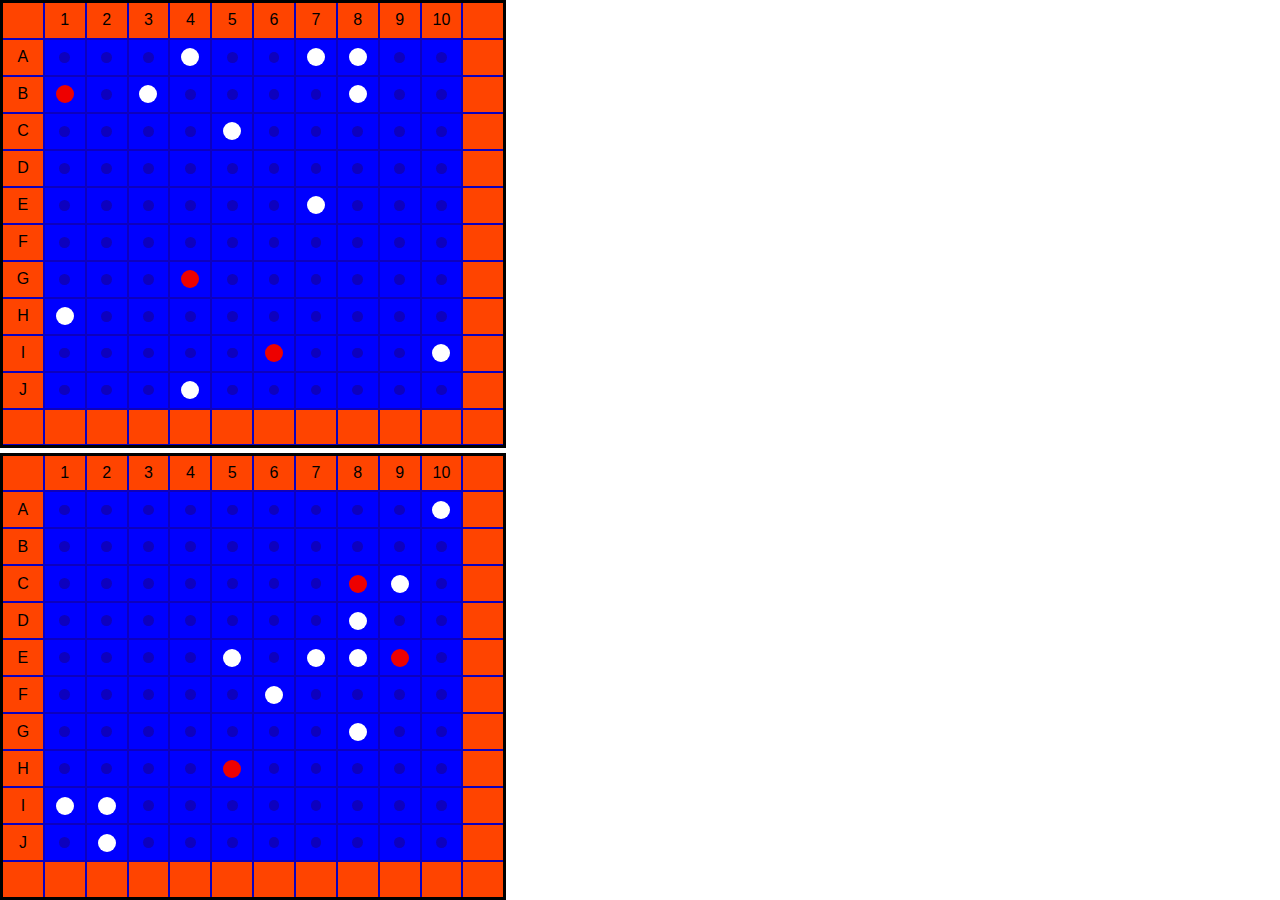
==== index.html @ 9ce31471 "Rename files to more conventional names." ====
<!DOCTYPE html>
<html>
<head>
  <title>GA Battleship</title>
  <meta charset="utf-8">
  <meta name="viewport" content="width=device-width">
  <link href="css/main.css" rel="stylesheet" type="text/css" />
  <script defer src="js/main.js"></script>
</head>
<body>
  <div class="flex-ctr game-board" id="p1-board">
  </div>
  <div class="flex-ctr game-board" id="p2-board">
  </div>
</body>
---- css/main.css ----
* {
  /* height & width now includes border & padding */
  box-sizing: border-box;
}

body {
  margin: 0;
  font-family: Helvetica;
  text-align: center;
  display: grid;
  grid-template-rows: 1fr 1fr;
  gap: 5px;
  height: 100vh;
  width: 56.25vh;
}

/* div {
  background-color: red;
} */

.flex-ctr {
  display: flex;
  justify-content: center;
  align-items: center;
}

/* .game-board {
  border: 10px solid red;
  background-color: rgb(13, 0, 190);
  display: grid;
  grid-template-rows: repeat(10, 1fr);
  grid-template-columns: repeat(10, 1fr);
  gap: 2px;
} */

.game-board {
  /* border: 10px solid red; */
  border: 3px solid black;
  background-color: rgb(13, 0, 190);
  display: grid;
  grid-template-rows: repeat(12, 1fr);
  grid-template-columns: repeat(12, 1fr);
  gap: 2px;
}


/* .game-board-border {
  padding: 10px;
  height: 100%;
  background-color: #000;
} */

/* .board-border-left {
  grid-row: 1 / 13;
  background-color: green;
}

.board-border-top {
  grid-column: 2 / 12;
}

.board-border-right {
  grid-row: 1 / 13;
}

.board-border-bottom {
  grid-column: 2 / 12;
} */

.board-border-square {
  background-color: #f40;
  height: 100%;
  display: flex;
  justify-content: center;
  align-items: center;
}  

.board-square {
  background-color: blue;
  height: 100%;
  display: flex;
  justify-content: center;
  align-items: center;
}

.board-square:hover {
  border: 2px solid #0f0;
}

.ship-left {
  border-top: 3px #333 solid;
  border-left: 3px #333 solid;
  border-bottom: 3px #333 solid;
  background-color: grey;
}

.ship-lr-mid {
  border-top: 3px #333 solid;
  border-bottom: 3px #333 solid;
  background-color: grey;
}

.ship-right {
  border-top: 3px #333 solid;
  border-right: 3px #333 solid;
  border-bottom: 3px #333 solid;
  background-color: grey;
}

.ship-top {
  border-top: 3px #333 solid;
  border-left: 3px #333 solid;
  border-right: 3px #333 solid;
  background-color: grey;
}

.ship-tb-mid {
  border-left: 3px #333 solid;
  border-right: 3px #333 solid;
  background-color: grey;
}

.ship-bottom {
  border-left: 3px #333 solid;
  border-right: 3px #333 solid;
  border-bottom: 3px #333 solid;
  background-color: grey;
}

.peg-hole {
  height: 1.2vh;
  width: 1.2vh;
  background-color: rgb(13, 0, 190);
  border-radius: 50%;
  display: inline-block;
}

.in-ship {
  background-color: #333;
}

.peg {
  height: 2vh;
  width: 2vh;
  border-radius: 50%;
  /* border: 2px solid; */
  display: inline-block;
}

.white-peg {
  background-color: #fff;
  /* border-color: #aaa; */
}

.red-peg {
  background-color: #e00;
  /* border-color: #900; */
}

.ship {
  background-color: grey;
  border: 3px solid black;
  position: absolute;
}
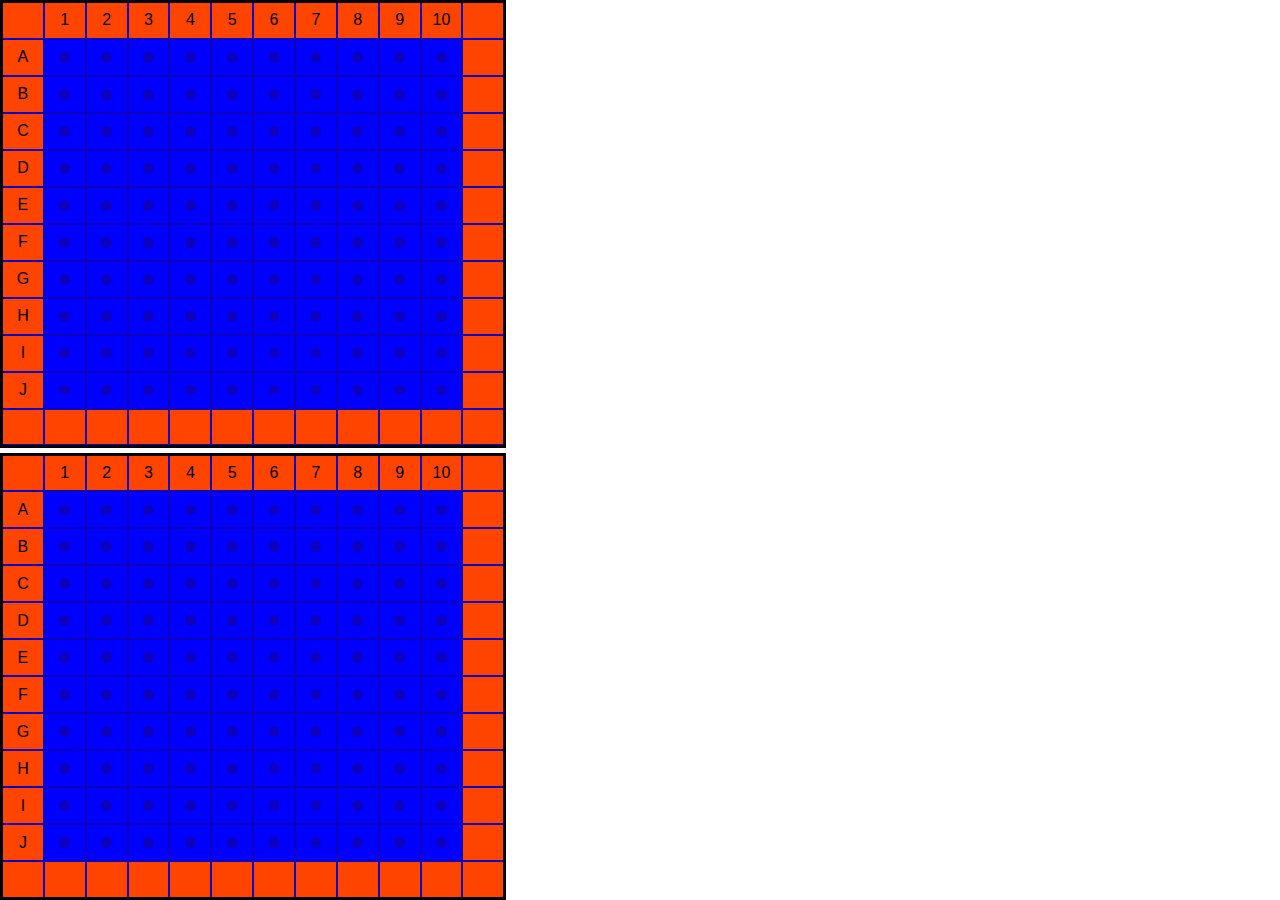
==== commit f6862220: "Partially implement messaging. Implement HTML elemnt caching." ====
--- a/index.html
+++ b/index.html
@@ -12,4 +12,5 @@
   </div>
   <div class="flex-ctr game-board" id="p2-board">
   </div>
+  <div class="flex-ctr message" style="display: none;" id="message-container"><span id="message-text">Welcome to GA Battleship.<br><br>Some message content.<br><br>Click to begin!</span></div>
 </body>--- a/css/main.css
+++ b/css/main.css
@@ -1,5 +1,4 @@
 * {
-  /* height & width now includes border & padding */
   box-sizing: border-box;
 }
 
@@ -14,27 +13,13 @@
   width: 56.25vh;
 }
 
-/* div {
-  background-color: red;
-} */
-
 .flex-ctr {
   display: flex;
   justify-content: center;
   align-items: center;
 }
 
-/* .game-board {
-  border: 10px solid red;
-  background-color: rgb(13, 0, 190);
-  display: grid;
-  grid-template-rows: repeat(10, 1fr);
-  grid-template-columns: repeat(10, 1fr);
-  gap: 2px;
-} */
-
 .game-board {
-  /* border: 10px solid red; */
   border: 3px solid black;
   background-color: rgb(13, 0, 190);
   display: grid;
@@ -42,30 +27,6 @@
   grid-template-columns: repeat(12, 1fr);
   gap: 2px;
 }
-
-
-/* .game-board-border {
-  padding: 10px;
-  height: 100%;
-  background-color: #000;
-} */
-
-/* .board-border-left {
-  grid-row: 1 / 13;
-  background-color: green;
-}
-
-.board-border-top {
-  grid-column: 2 / 12;
-}
-
-.board-border-right {
-  grid-row: 1 / 13;
-}
-
-.board-border-bottom {
-  grid-column: 2 / 12;
-} */
 
 .board-border-square {
   background-color: #f40;
@@ -83,9 +44,9 @@
   align-items: center;
 }
 
-.board-square:hover {
+/* .board-square:hover {
   border: 2px solid #0f0;
-}
+} */
 
 .ship-left {
   border-top: 3px #333 solid;
@@ -124,6 +85,86 @@
   border-left: 3px #333 solid;
   border-right: 3px #333 solid;
   border-bottom: 3px #333 solid;
+  background-color: grey;
+}
+
+.ship-deploying-left {
+  border-top: 3px #333 dashed;
+  border-left: 3px #333 dashed;
+  border-bottom: 3px #333 dashed;
+  background-color: grey;
+}
+
+.ship-deploying-lr-mid {
+  border-top: 3px #333 dashed;
+  border-bottom: 3px #333 dashed;
+  background-color: grey;
+}
+
+.ship-deploying-right {
+  border-top: 3px #333 dashed;
+  border-right: 3px #333 dashed;
+  border-bottom: 3px #333 dashed;
+  background-color: grey;
+}
+
+.ship-deploying-top {
+  border-top: 3px #333 dashed;
+  border-left: 3px #333 dashed;
+  border-right: 3px #333 dashed;
+  background-color: grey;
+}
+
+.ship-deploying-tb-mid {
+  border-left: 3px #333 dashed;
+  border-right: 3px #333 dashed;
+  background-color: grey;
+}
+
+.ship-deploying-bottom {
+  border-left: 3px #333 dashed;
+  border-right: 3px #333 dashed;
+  border-bottom: 3px #333 dashed;
+  background-color: grey;
+}
+
+.ship-collision-left {
+  border-top: 3px #f00 dashed;
+  border-left: 3px #f00 dashed;
+  border-bottom: 3px #f00 dashed;
+  background-color: grey;
+}
+
+.ship-collision-lr-mid {
+  border-top: 3px #f00 dashed;
+  border-bottom: 3px #f00 dashed;
+  background-color: grey;
+}
+
+.ship-collision-right {
+  border-top: 3px #f00 dashed;
+  border-right: 3px #f00 dashed;
+  border-bottom: 3px #f00 dashed;
+  background-color: grey;
+}
+
+.ship-collision-top {
+  border-top: 3px #f00 dashed;
+  border-left: 3px #f00 dashed;
+  border-right: 3px #f00 dashed;
+  background-color: grey;
+}
+
+.ship-collision-tb-mid {
+  border-left: 3px #f00 dashed;
+  border-right: 3px #f00 dashed;
+  background-color: grey;
+}
+
+.ship-collision-bottom {
+  border-left: 3px #f00 dashed;
+  border-right: 3px #f00 dashed;
+  border-bottom: 3px #f00 dashed;
   background-color: grey;
 }
 
@@ -139,6 +180,10 @@
   background-color: #333;
 }
 
+.anchor {
+  background-color: #0f0;
+}
+
 .peg {
   height: 2vh;
   width: 2vh;
@@ -162,3 +207,18 @@
   border: 3px solid black;
   position: absolute;
 }
+
+.message {
+  position: absolute;
+  /* float: left; */
+  /* margin: 0 auto; */
+  background-color: #f7ed9c;
+  width: 50vh;
+  min-height: 20vh;
+  left: 3vh;
+  top: 35vh;
+  border: 1vh solid black;
+  border-radius: 10%;
+  font-size: 3.5vh;
+  padding: 1vh;
+}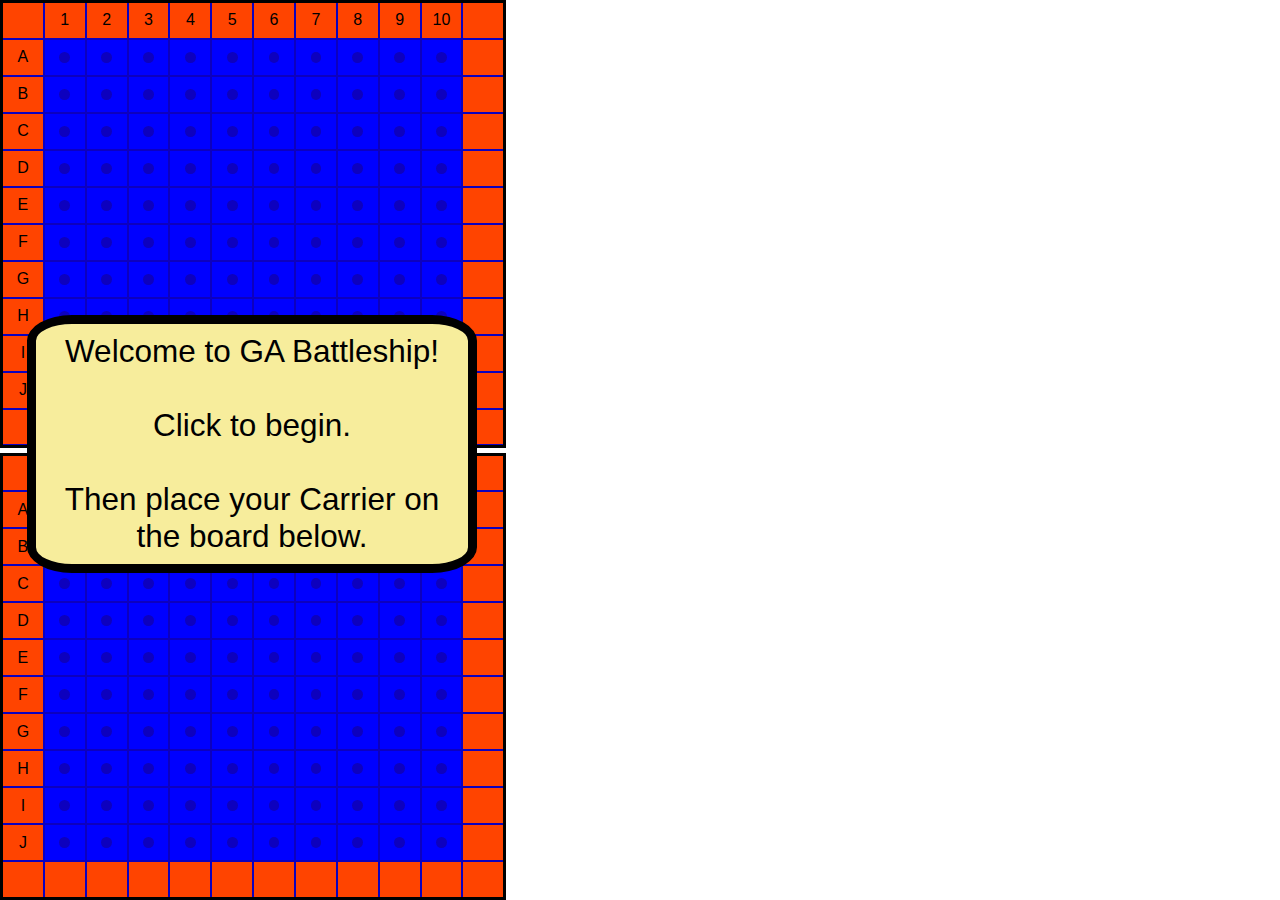
==== commit 70f67b97: "Messaging infrastructure complete." ====
--- a/index.html
+++ b/index.html
@@ -12,5 +12,5 @@
   </div>
   <div class="flex-ctr game-board" id="p2-board">
   </div>
-  <div class="flex-ctr message" style="display: none;" id="message-container"><span id="message-text">Welcome to GA Battleship.<br><br>Some message content.<br><br>Click to begin!</span></div>
+  <div class="flex-ctr message" id="message-container"><span id="message-text">Welcome to GA Battleship.<br><br>Some message content.<br><br>Click to begin!</span></div>
 </body>--- a/css/main.css
+++ b/css/main.css
@@ -210,6 +210,7 @@
 
 .message {
   position: absolute;
+  visibility: hidden;
   /* float: left; */
   /* margin: 0 auto; */
   background-color: #f7ed9c;
@@ -221,4 +222,20 @@
   border-radius: 10%;
   font-size: 3.5vh;
   padding: 1vh;
+}
+
+.show-message {
+  visibility: visible;
+  -webkit-animation: fadeIn 1s;
+  animation: fadeIn 1s
+}
+
+@-webkit-keyframes fadeIn {
+  from {opacity: 0;}
+  to {opacity: 1;}
+}
+
+@keyframes fadeIn {
+  from {opacity: 0;}
+  to {opacity: 1;}
 }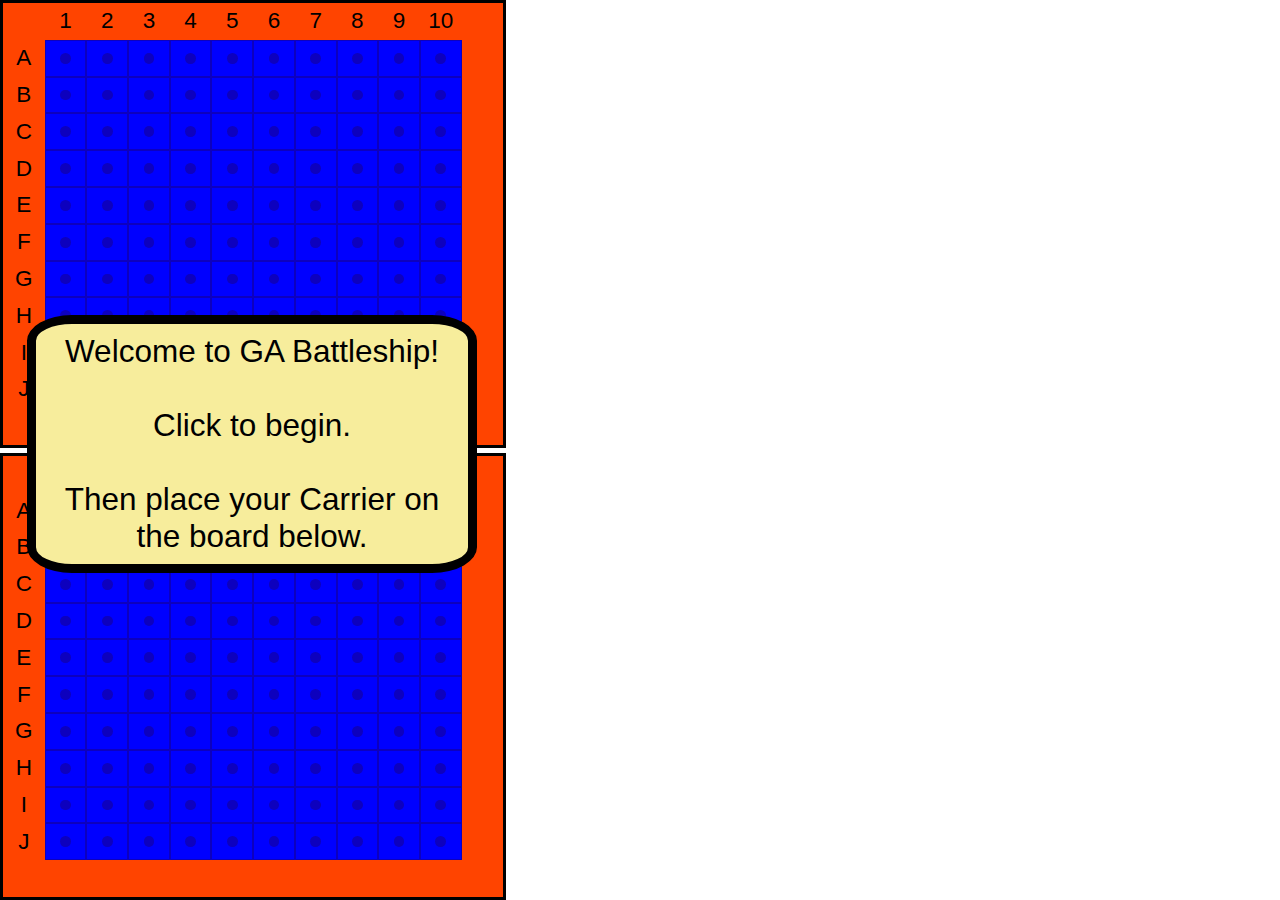
==== commit 7a3b4f1d: "Remove superfluous text from HTML." ====
--- a/index.html
+++ b/index.html
@@ -12,5 +12,5 @@
   </div>
   <div class="flex-ctr game-board" id="p2-board">
   </div>
-  <div class="flex-ctr message" id="message-container"><span id="message-text">Welcome to GA Battleship.<br><br>Some message content.<br><br>Click to begin!</span></div>
+  <div class="flex-ctr message" id="message-container"><span id="message-text"></span></div>
 </body>--- a/css/main.css
+++ b/css/main.css
@@ -11,6 +11,7 @@
   gap: 5px;
   height: 100vh;
   width: 56.25vh;
+  font-size: 2.5vh;
 }
 
 .flex-ctr {
@@ -25,7 +26,7 @@
   display: grid;
   grid-template-rows: repeat(12, 1fr);
   grid-template-columns: repeat(12, 1fr);
-  gap: 2px;
+  /* gap: 2px; */
 }
 
 .board-border-square {
@@ -42,22 +43,22 @@
   display: flex;
   justify-content: center;
   align-items: center;
-}
-
-/* .board-square:hover {
-  border: 2px solid #0f0;
-} */
+  border: 1px solid rgb(13, 0, 190);
+}
 
 .ship-left {
   border-top: 3px #333 solid;
   border-left: 3px #333 solid;
   border-bottom: 3px #333 solid;
+  border-right: 3px grey solid;
   background-color: grey;
 }
 
 .ship-lr-mid {
   border-top: 3px #333 solid;
   border-bottom: 3px #333 solid;
+  border-right: 3px grey solid;
+  border-left: 3px grey solid;
   background-color: grey;
 }
 
@@ -65,6 +66,7 @@
   border-top: 3px #333 solid;
   border-right: 3px #333 solid;
   border-bottom: 3px #333 solid;
+  border-left: 3px grey solid;
   background-color: grey;
 }
 
@@ -72,12 +74,15 @@
   border-top: 3px #333 solid;
   border-left: 3px #333 solid;
   border-right: 3px #333 solid;
+  border-bottom: 3px grey solid;
   background-color: grey;
 }
 
 .ship-tb-mid {
   border-left: 3px #333 solid;
   border-right: 3px #333 solid;
+  border-top: 3px grey solid;
+  border-bottom: 3px grey solid;
   background-color: grey;
 }
 
@@ -85,6 +90,7 @@
   border-left: 3px #333 solid;
   border-right: 3px #333 solid;
   border-bottom: 3px #333 solid;
+  border-top: 3px grey solid;
   background-color: grey;
 }
 
@@ -92,12 +98,15 @@
   border-top: 3px #333 dashed;
   border-left: 3px #333 dashed;
   border-bottom: 3px #333 dashed;
+  border-right: 3px grey solid;
   background-color: grey;
 }
 
 .ship-deploying-lr-mid {
   border-top: 3px #333 dashed;
   border-bottom: 3px #333 dashed;
+  border-right: 3px grey solid;
+  border-left: 3px grey solid;
   background-color: grey;
 }
 
@@ -105,6 +114,7 @@
   border-top: 3px #333 dashed;
   border-right: 3px #333 dashed;
   border-bottom: 3px #333 dashed;
+  border-left: 3px grey solid;
   background-color: grey;
 }
 
@@ -112,12 +122,15 @@
   border-top: 3px #333 dashed;
   border-left: 3px #333 dashed;
   border-right: 3px #333 dashed;
+  border-bottom: 3px grey solid;
   background-color: grey;
 }
 
 .ship-deploying-tb-mid {
   border-left: 3px #333 dashed;
   border-right: 3px #333 dashed;
+  border-top: 3px grey solid;
+  border-bottom: 3px grey solid;
   background-color: grey;
 }
 
@@ -125,6 +138,7 @@
   border-left: 3px #333 dashed;
   border-right: 3px #333 dashed;
   border-bottom: 3px #333 dashed;
+  border-top: 3px grey solid;
   background-color: grey;
 }
 
@@ -132,12 +146,15 @@
   border-top: 3px #f00 dashed;
   border-left: 3px #f00 dashed;
   border-bottom: 3px #f00 dashed;
+  border-right: 3px grey solid;
   background-color: grey;
 }
 
 .ship-collision-lr-mid {
   border-top: 3px #f00 dashed;
   border-bottom: 3px #f00 dashed;
+  border-left: 3px grey solid;
+  border-right: 3px grey solid;
   background-color: grey;
 }
 
@@ -145,6 +162,7 @@
   border-top: 3px #f00 dashed;
   border-right: 3px #f00 dashed;
   border-bottom: 3px #f00 dashed;
+  border-left: 3px grey solid;
   background-color: grey;
 }
 
@@ -152,12 +170,15 @@
   border-top: 3px #f00 dashed;
   border-left: 3px #f00 dashed;
   border-right: 3px #f00 dashed;
+  border-bottom: 3px grey solid;
   background-color: grey;
 }
 
 .ship-collision-tb-mid {
   border-left: 3px #f00 dashed;
   border-right: 3px #f00 dashed;
+  border-top: 3px grey solid;
+  border-bottom: 3px grey solid;
   background-color: grey;
 }
 
@@ -165,6 +186,7 @@
   border-left: 3px #f00 dashed;
   border-right: 3px #f00 dashed;
   border-bottom: 3px #f00 dashed;
+  border-top: 3px grey solid;
   background-color: grey;
 }
 
@@ -188,18 +210,15 @@
   height: 2vh;
   width: 2vh;
   border-radius: 50%;
-  /* border: 2px solid; */
   display: inline-block;
 }
 
 .white-peg {
   background-color: #fff;
-  /* border-color: #aaa; */
 }
 
 .red-peg {
   background-color: #e00;
-  /* border-color: #900; */
 }
 
 .ship {
@@ -211,8 +230,6 @@
 .message {
   position: absolute;
   visibility: hidden;
-  /* float: left; */
-  /* margin: 0 auto; */
   background-color: #f7ed9c;
   width: 50vh;
   min-height: 20vh;
